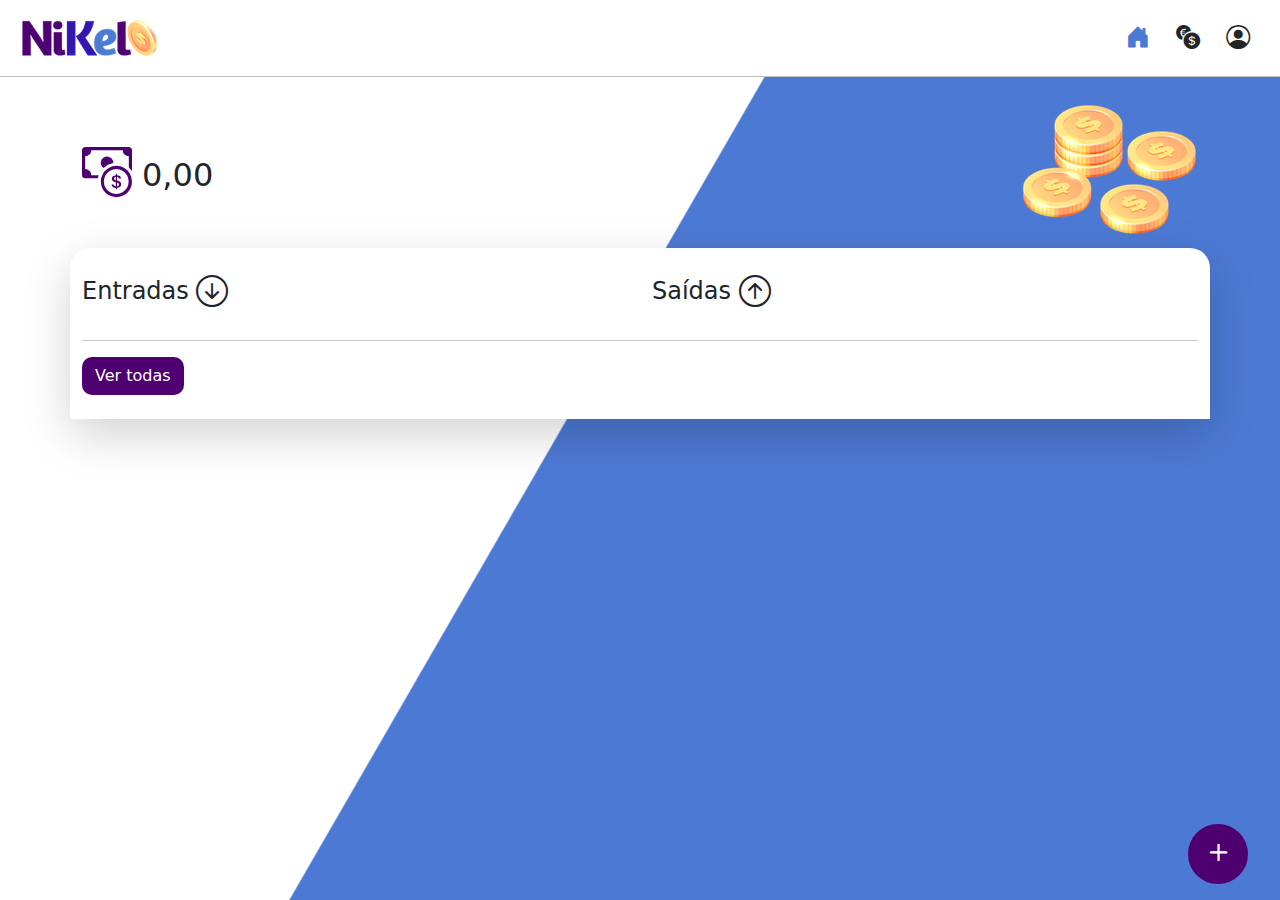
==== public/home.html @ 4da46be9 "first commit" ====
<!DOCTYPE html>
<html lang="pt">
<head>
    <meta charset="UTF-8">
    <meta http-equiv="X-UA-Compatible" content="IE=edge">
    <meta name="viewport" content="width=device-width, initial-scale=1.0">
    <title>Nikel - Home</title>
    <link href="https://cdn.jsdelivr.net/npm/bootstrap@5.3.2/dist/css/bootstrap.min.css" rel="stylesheet">
    <link rel="stylesheet" href="https://cdn.jsdelivr.net/npm/bootstrap-icons@1.11.1/font/bootstrap-icons.css">
    <link rel="stylesheet" href="./css/styles.css">
</head>
<body id="app">
    <header>
        <nav class="navbar navbar-expand navbar-light bg-white">
            <div class="container-fluid">
                <a class="navbar-brand" href="#">
                    <img src="./assets/images/nikel-small-logo.png" alt="logo nikel menor" class="img-fluid" srcset="">
                </a>
                <button class="navbar-toggler" type="button" data-bs-toggle="collapse" 
                data-bs-target="#navbarSupportedContent" aria-controls="navbarSupportedContent" 
                aria-expanded="false" aria-label="Toggle navigation">
                    <span class="navbar-toggler-icon"></span>
                </button>
                <div class="collapse navbar-collapse justify-content-end" id="navbarSupportedContent">
                    <div class="d-flex">
                        <a href="home.html">
                            <button class="btn" type="button"><i class="bi bi-house-door-fill color-secondary fs-4"></i></button>
                        </a>
                        <a href="transactions.html">
                            <button class="btn" type="button"><i class="bi bi-currency-exchange fs-4"></i></button>
                        </a>
                        <div class="dropdown">
                            <button class="btn" type="button" data-bs-toggle="dropdown" aria-expanded="false">
                                <i class="bi bi-person-circle fs-4"></i>
                            </button>
                            <ul class="dropdown-menu logout">
                                <li><button class="dropdown-item" id="button-logout">Sair</button></li>
                            </ul>
                        </div>
                    </div>
                </div>
            </div>
        </nav>
    </header>
    <main>
        <div class="container-lg">
            <div class="row">
                <div class="col d-flex mt-4 justify-content-start align-items-center">
                    <i class="bi bi-cash-coin color-primary icon-detail"></i>
                    <span class="fs-2" id="total">0,00</span>
                </div>
                <div class="col d-flex mt-4 justify-content-end">
                    <div class="text-center">
                        <img src="./assets/images/coins-small.png" alt="image coins" srcset="">
                    </div>
                </div>
            </div>
            <div class="row">
                <div class="col-12 info shadow-lg">
                    <div class="container">
                        <div class="row">
                            <div class="col-6">
                                <span class="fs-4">Entradas <i class="bi bi-arrow-down-circle fs-2 align-middle"></i></span>
                            </div>
                            <div class="col-6">
                                <span class="fs-4">Saídas <i class="bi bi-arrow-up-circle fs-2 align-middle"></i></span>
                            </div>
                            <div class="col-12 mt-2">
                                <hr>
                            </div>
                        </div>
                        <div class="row">
                            <div class="col-6">
                                <div class="container p-0" id="cash-In-List"></div>
                            </div>
                            <div class="col-6">
                                <div class="container p-0" id="cash-Out-List">  

                                </div>
                            </div>
                            <div class="col-12 mb-4">
                                <button type="button" class="btn button-default" id="transactions-button">Ver todas</button>
                            </div>
                        </div>
                    </div>
                </div>
            </div>
            <button class="btn button-float" data-bs-toggle="modal" data-bs-target="#transaction-modal"><i class="bi bi-plus"></i></button>
        </div>
        <!-- Modal -->
        <div class="modal fade" id="transaction-modal" tabindex="-1" aria-labelledby="exampleModalLabel" aria-hidden="true">
            <div class="modal-dialog">
                <div class="modal-content">
                    <div class="modal-header">
                        <h1 class="modal-title fs-5" id="exampleModalLabel">Adicionar lançamento</h1>
                        <button type="button" class="btn-close" data-bs-dismiss="modal" aria-label="Close"></button>
                    </div>
                    <form id="transaction-form">
                        <div class="modal-body">
                            <div class="mb-3">
                                <label for="value-input" class="form-label">Valor</label>
                                <input type="number" class="form-control" id="value-input" aria-describedby="emailHelp" required>
                            </div>
                            <div class="mb-3">
                                <label for="description-input" class="form-label">Descrição</label>
                                <input type="text" class="form-control" id="description-input" required>
                            </div>
                            <div class="mb-3">
                                <label for="date-input" class="form-label">Data</label>
                                <input type="date" class="form-control" id="date-input" required>
                            </div>
                            <div class="mb-3">
                                <div class="form-check form-check-inline">
                                    <input class="form-check-input" type="radio" name="type-input" id="inlineRadio1" value="option1">
                                    <label class="form-check-label" for="inlineRadio1">Entrada</label>
                                </div>
                                <div class="form-check form-check-inline">
                                    <input class="form-check-input" type="radio" name="type-input" id="inlineRadio2" value="option2">
                                    <label class="form-check-label" for="inlineRadio2">Saída</label>
                                </div>
                                <div class="modal-footer">
                                    <button type="button" class="btn btn-secondary button-cancel" data-bs-dismiss="modal">Cancelar</button>
                                    <button type="submit" class="btn button-default">Adicionar</button>
                                </div>
                            </div>
                        </div>
                    </form>
                </div>
            </div>
        </div>
    </main>
    <script src="https://cdn.jsdelivr.net/npm/@popperjs/core@2.11.8/dist/umd/popper.min.js"></script>
    <script src="https://cdn.jsdelivr.net/npm/bootstrap@5.3.2/dist/js/bootstrap.min.js" integrity="sha384-BBtl+eGJRgqQAUMxJ7pMwbEyER4l1g+O15P+16Ep7Q9Q+zqX6gSbd85u4mG4QzX+" crossorigin="anonymous"></script>
    <script src="./js/home.js"></script>
</body>
</html>
---- public/css/styles.css ----
#login {
    background: linear-gradient(120deg, #4c79d3 44.9%, #ffffff 45%) no-repeat fixed;
}

#app {
    background: linear-gradient(120deg, #ffffff 44.9%, #4c79d3 45%) no-repeat fixed;
}

header {
    border-bottom: 1px solid #bebcbc;
    padding: 5px;
    background-color: white;
}

.color-primary {
    color: #4e0070;
}

.color-secondary {
    color: #4c79d3;
}

.icon-detail {
    font-size: 50px;
    margin-right: 10px;
    vertical-align: middle;
}

.text-login {
    color: white;
    font-size: 18px;
    font-weight: 500;
}

.coins {
    position: absolute;
    bottom: 100px;
}

.button-login {
    border-radius: 10px;
    background-color: #4e0070;
    color: white;
    width: 50%;
    margin: 0 25%;
}

.button-default {
    border-radius: 10px;
    background-color: #4e0070;
    color: white;
}

.button-cancel {
    border-radius: 10px;
}

.button-float {
    border-radius: 100%;
    height: 60px;
    width: 60px;
    position: fixed;
    padding: 0px !important;
    bottom: 1rem;
    right: 2rem;
    font-size: 35px;
    border: 2px solid  #4e0070;
    background-color: #4e0070;
    color: white;
}

.button-float:hover {
    border: #4c79d3;
    background-color: white;
    color: #4c79d3;
}

.button-login:hover, .button-default:hover {
    background: #4c79d3;
    color: white;
}

.link-default {
    color: #4e0070;
    cursor: pointer;
}

.link-default:hover {
    color: #4c79d3;
}

.info {
    background-color: white;
    border-radius: 20px 20px 0px 0px;
    padding: 20px 0px 0px 0px;
}

.logout {
    min-width: 5rem !important;
}

.menu {
    margin-right: 40px; /*verificar antes de 20 minutos da aula*/
}
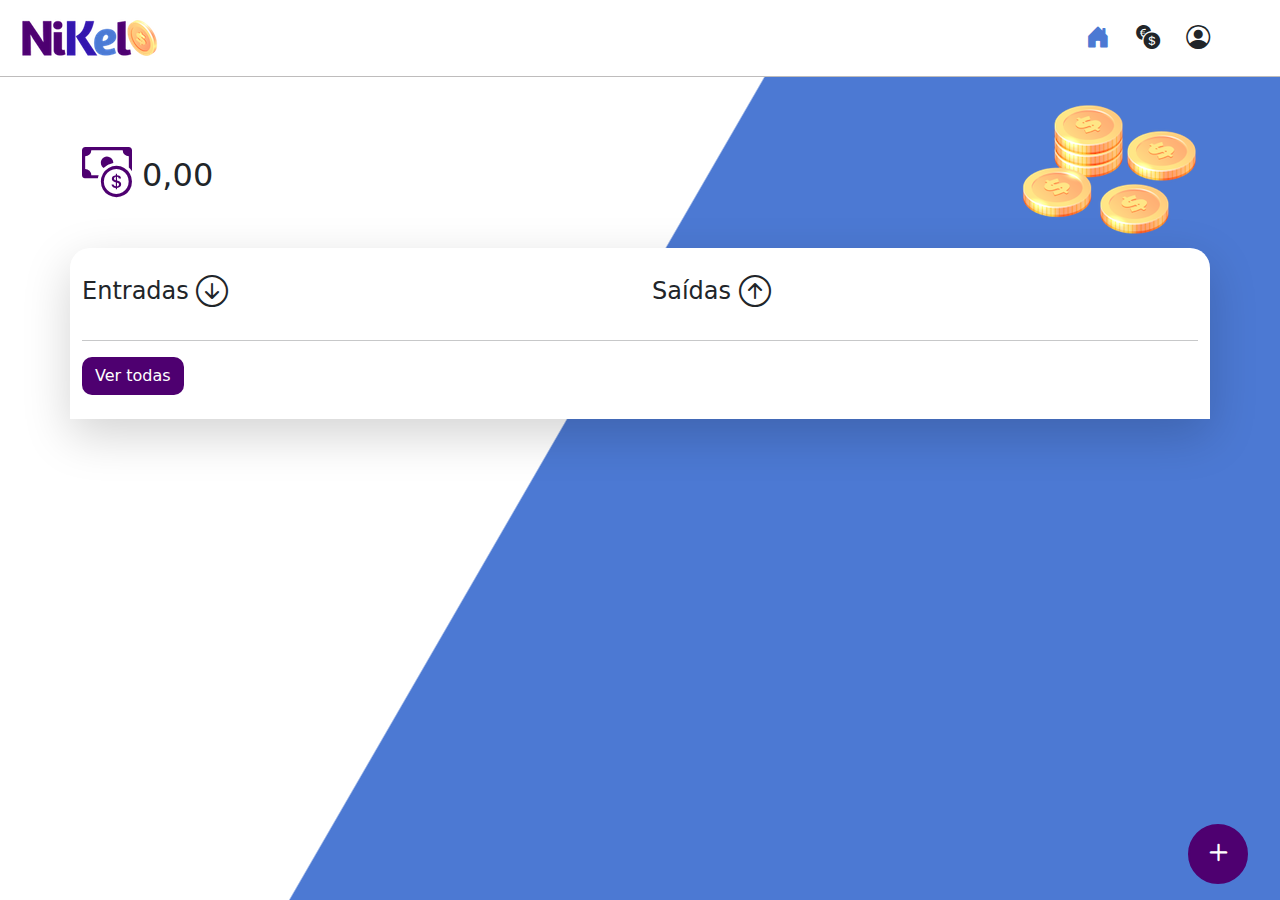
==== commit c0c60a1c: "first commit" ====
--- a/public/home.html
+++ b/public/home.html
@@ -22,7 +22,7 @@
                     <span class="navbar-toggler-icon"></span>
                 </button>
                 <div class="collapse navbar-collapse justify-content-end" id="navbarSupportedContent">
-                    <div class="d-flex">
+                    <div class="d-flex menu">
                         <a href="home.html">
                             <button class="btn" type="button"><i class="bi bi-house-door-fill color-secondary fs-4"></i></button>
                         </a>
@@ -132,5 +132,6 @@
     <script src="https://cdn.jsdelivr.net/npm/@popperjs/core@2.11.8/dist/umd/popper.min.js"></script>
     <script src="https://cdn.jsdelivr.net/npm/bootstrap@5.3.2/dist/js/bootstrap.min.js" integrity="sha384-BBtl+eGJRgqQAUMxJ7pMwbEyER4l1g+O15P+16Ep7Q9Q+zqX6gSbd85u4mG4QzX+" crossorigin="anonymous"></script>
     <script src="./js/home.js"></script>
+    <script src="./js/transactions.js"></script>
 </body>
 </html>
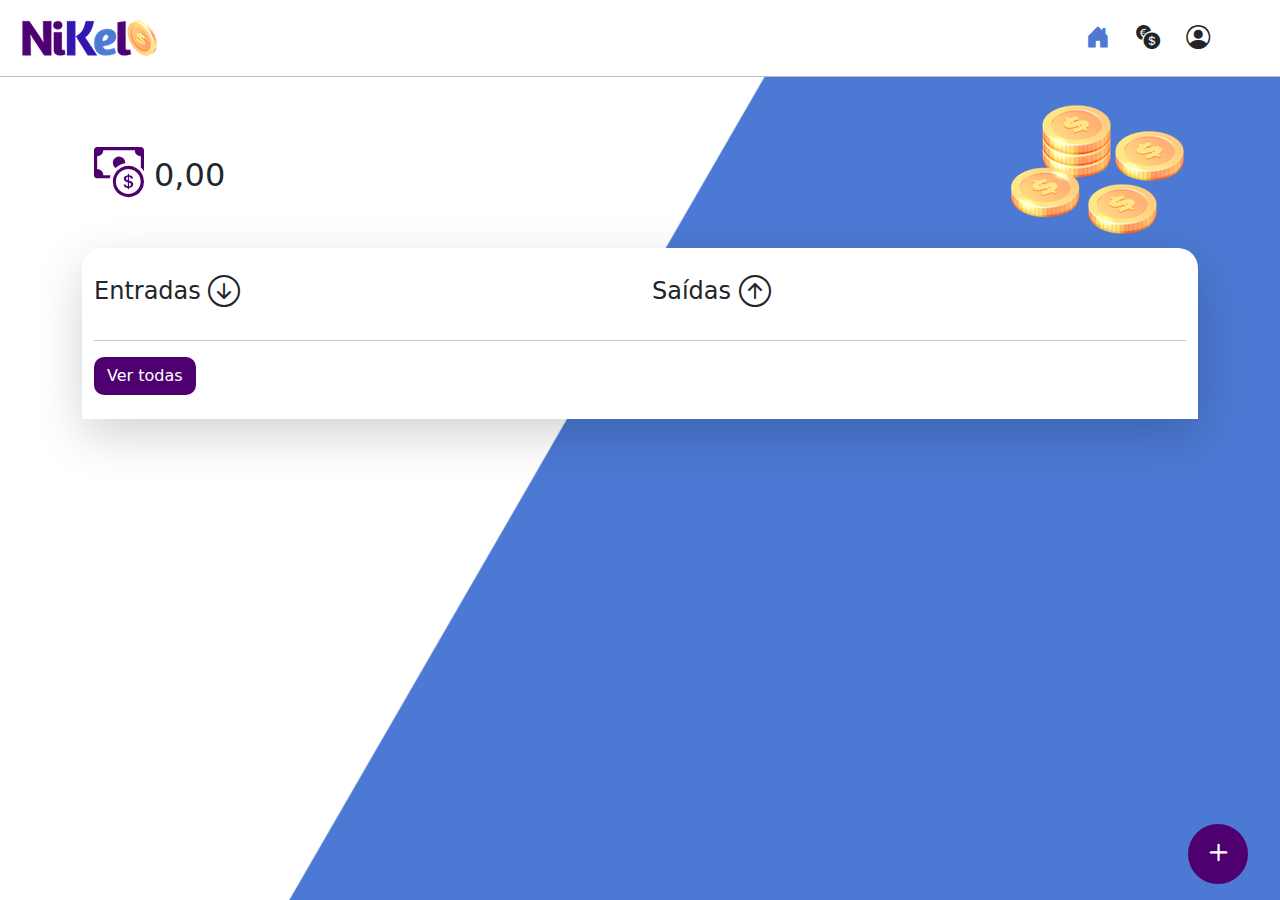
==== commit d2a14eb1: "Aterações apontadas por imagens na pasta preview" ====
--- a/public/home.html
+++ b/public/home.html
@@ -11,6 +11,7 @@
 </head>
 <body id="app">
     <header>
+        <!-- Navbar -->
         <nav class="navbar navbar-expand navbar-light bg-white">
             <div class="container-fluid">
                 <a class="navbar-brand" href="#">
@@ -23,17 +24,20 @@
                 </button>
                 <div class="collapse navbar-collapse justify-content-end" id="navbarSupportedContent">
                     <div class="d-flex menu">
+                        <!-- Links para Home e Transactions -->
                         <a href="home.html">
                             <button class="btn" type="button"><i class="bi bi-house-door-fill color-secondary fs-4"></i></button>
                         </a>
                         <a href="transactions.html">
                             <button class="btn" type="button"><i class="bi bi-currency-exchange fs-4"></i></button>
                         </a>
+                        <!-- Dropdown de usuário logado -->
                         <div class="dropdown">
                             <button class="btn" type="button" data-bs-toggle="dropdown" aria-expanded="false">
                                 <i class="bi bi-person-circle fs-4"></i>
                             </button>
                             <ul class="dropdown-menu logout">
+                                <!-- Botão para logout -->
                                 <li><button class="dropdown-item" id="button-logout">Sair</button></li>
                             </ul>
                         </div>
@@ -44,50 +48,64 @@
     </header>
     <main>
         <div class="container-lg">
-            <div class="row">
-                <div class="col d-flex mt-4 justify-content-start align-items-center">
-                    <i class="bi bi-cash-coin color-primary icon-detail"></i>
-                    <span class="fs-2" id="total">0,00</span>
-                </div>
-                <div class="col d-flex mt-4 justify-content-end">
-                    <div class="text-center">
-                        <img src="./assets/images/coins-small.png" alt="image coins" srcset="">
+            <div class="container-lg">
+                <div class="row">
+                    <!-- Saldo total -->
+                    <div class="col d-flex mt-4 justify-content-start align-items-center">
+                        <i class="bi bi-cash-coin color-primary icon-detail"></i>
+                        <span class="fs-2" id="total">0,00</span>
+                    </div>
+                    <!-- Imagem de moedas -->
+                    <div class="col d-flex mt-4 justify-content-end">
+                        <div class="text-center">
+                            <img src="./assets/images/coins-small.png" alt="image coins" srcset="">
+                        </div>
                     </div>
                 </div>
-            </div>
-            <div class="row">
-                <div class="col-12 info shadow-lg">
-                    <div class="container">
-                        <div class="row">
-                            <div class="col-6">
-                                <span class="fs-4">Entradas <i class="bi bi-arrow-down-circle fs-2 align-middle"></i></span>
-                            </div>
-                            <div class="col-6">
-                                <span class="fs-4">Saídas <i class="bi bi-arrow-up-circle fs-2 align-middle"></i></span>
-                            </div>
-                            <div class="col-12 mt-2">
-                                <hr>
-                            </div>
-                        </div>
-                        <div class="row">
-                            <div class="col-6">
-                                <div class="container p-0" id="cash-In-List"></div>
-                            </div>
-                            <div class="col-6">
-                                <div class="container p-0" id="cash-Out-List">  
-
+                <div class="row">
+                    <!-- Seção de Entradas e Saídas -->
+                    <div class="col-12 info shadow-lg">
+                        <div class="container">
+                            <div class="row">
+                                <!-- Título Entradas -->
+                                <div class="col-6">
+                                    <span class="fs-4">Entradas <i class="bi bi-arrow-down-circle fs-2 align-middle"></i></span>
+                                </div>
+                                <!-- Título Saídas -->
+                                <div class="col-6">
+                                    <span class="fs-4">Saídas <i class="bi bi-arrow-up-circle fs-2 align-middle"></i></span>
+                                </div>
+                                <!-- Linha separadora -->
+                                <div class="col-12 mt-2">
+                                    <hr>
                                 </div>
                             </div>
-                            <div class="col-12 mb-4">
-                                <button type="button" class="btn button-default" id="transactions-button">Ver todas</button>
+                            <div class="row">
+                                <!-- Lista de Entradas -->
+                                <div class="col-6">
+                                    <div class="container p-0" id="cash-In-List">
+                                        <!-- Conteúdo dinâmico aqui -->
+                                    </div>
+                                </div>
+                                <!-- Lista de Saídas -->
+                                <div class="col-6">
+                                    <div class="container p-0" id="cash-Out-List">  
+                                        <!-- Conteúdo dinâmico aqui -->
+                                    </div>
+                                </div>
+                                <!-- Botão para ver todas as transações -->
+                                <div class="col-12 mb-4">
+                                    <button type="button" class="btn button-default" id="transactions-button">Ver todas</button>
+                                </div>
                             </div>
                         </div>
                     </div>
                 </div>
+                <!-- Botão flutuante para adicionar lançamento -->
+                <button class="btn button-float" data-bs-toggle="modal" data-bs-target="#transaction-modal"><i class="bi bi-plus"></i></button>
             </div>
-            <button class="btn button-float" data-bs-toggle="modal" data-bs-target="#transaction-modal"><i class="bi bi-plus"></i></button>
         </div>
-        <!-- Modal -->
+        <!-- Modal de Lançamentos-->
         <div class="modal fade" id="transaction-modal" tabindex="-1" aria-labelledby="exampleModalLabel" aria-hidden="true">
             <div class="modal-dialog">
                 <div class="modal-content">
@@ -97,9 +115,10 @@
                     </div>
                     <form id="transaction-form">
                         <div class="modal-body">
+                            <!-- Formulário para adicionar lançamento -->
                             <div class="mb-3">
                                 <label for="value-input" class="form-label">Valor</label>
-                                <input type="number" class="form-control" id="value-input" aria-describedby="emailHelp" required>
+                                <input type="number" step="any" class="form-control" id="value-input" aria-describedby="emailHelp" required>
                             </div>
                             <div class="mb-3">
                                 <label for="description-input" class="form-label">Descrição</label>
@@ -110,15 +129,17 @@
                                 <input type="date" class="form-control" id="date-input" required>
                             </div>
                             <div class="mb-3">
+                                <!-- Radio buttons para selecionar o tipo (Entrada ou Saída) -->
                                 <div class="form-check form-check-inline">
-                                    <input class="form-check-input" type="radio" name="type-input" id="inlineRadio1" value="option1">
+                                    <input class="form-check-input" type="radio" name="type-input" id="inlineRadio1" value="1" checked>
                                     <label class="form-check-label" for="inlineRadio1">Entrada</label>
                                 </div>
                                 <div class="form-check form-check-inline">
-                                    <input class="form-check-input" type="radio" name="type-input" id="inlineRadio2" value="option2">
+                                    <input class="form-check-input" type="radio" name="type-input" id="inlineRadio2" value="2">
                                     <label class="form-check-label" for="inlineRadio2">Saída</label>
                                 </div>
                                 <div class="modal-footer">
+                                    <!-- Botões para cancelar e adicionar lançamento -->
                                     <button type="button" class="btn btn-secondary button-cancel" data-bs-dismiss="modal">Cancelar</button>
                                     <button type="submit" class="btn button-default">Adicionar</button>
                                 </div>
@@ -132,6 +153,5 @@
     <script src="https://cdn.jsdelivr.net/npm/@popperjs/core@2.11.8/dist/umd/popper.min.js"></script>
     <script src="https://cdn.jsdelivr.net/npm/bootstrap@5.3.2/dist/js/bootstrap.min.js" integrity="sha384-BBtl+eGJRgqQAUMxJ7pMwbEyER4l1g+O15P+16Ep7Q9Q+zqX6gSbd85u4mG4QzX+" crossorigin="anonymous"></script>
     <script src="./js/home.js"></script>
-    <script src="./js/transactions.js"></script>
 </body>
 </html>
--- a/public/css/styles.css
+++ b/public/css/styles.css
@@ -30,6 +30,10 @@
     color: white;
     font-size: 18px;
     font-weight: 500;
+}
+
+.text-justify {
+    text-align: justify;
 }
 
 .coins {
